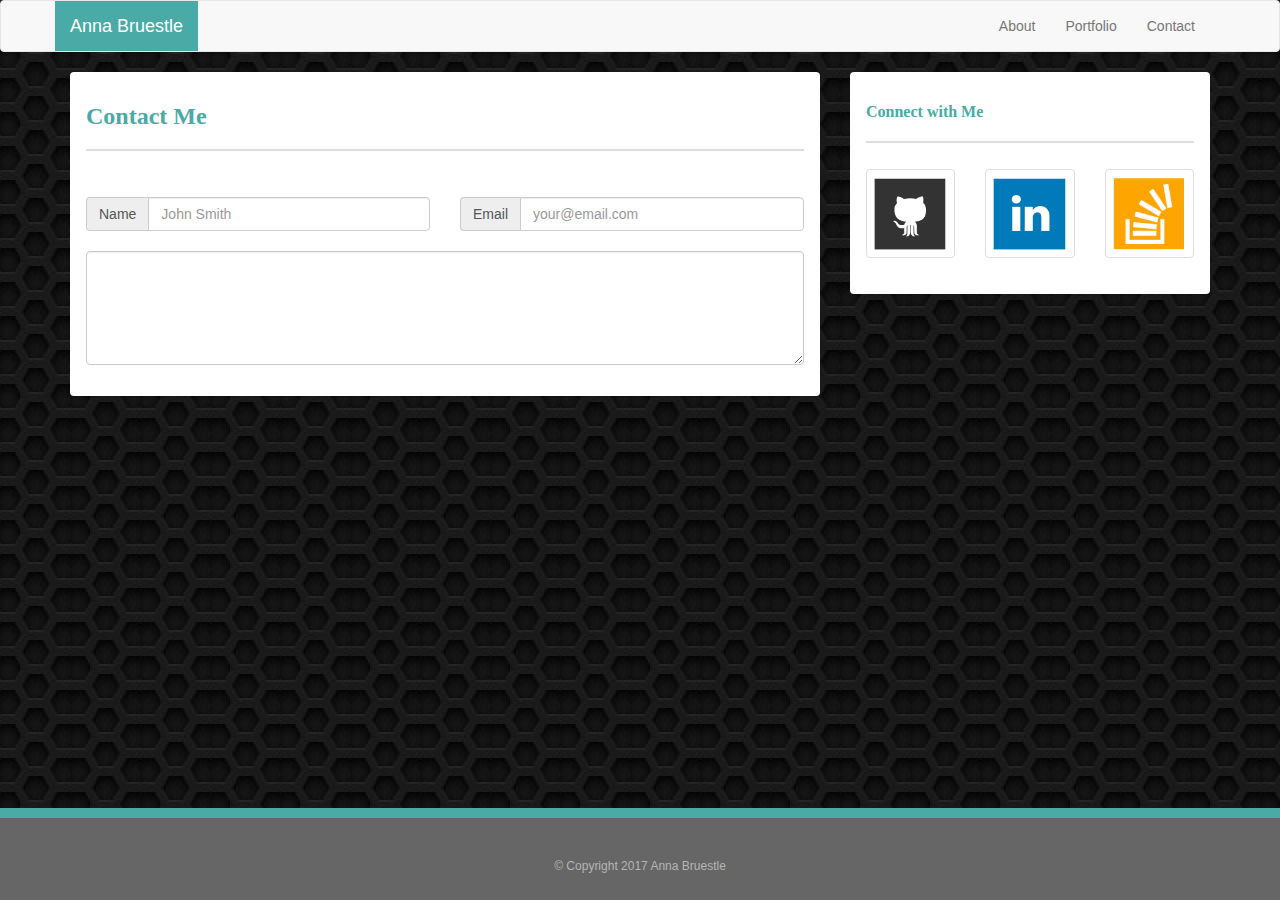
==== contact.html @ 35845e13 "Boostrap applied" ====
<!DOCTYPE html>
<html lang="en">
  <head>
    <title>Contact Anna Bruestle</title>
    <meta charset="utf-8">
    <meta name="viewport" content="width=device-width, initial-scale=1">
    <link rel="stylesheet" href="https://maxcdn.bootstrapcdn.com/bootstrap/3.3.7/css/bootstrap.min.css">
    <script src="https://ajax.googleapis.com/ajax/libs/jquery/3.2.1/jquery.min.js"></script>
    <script src="https://maxcdn.bootstrapcdn.com/bootstrap/3.3.7/js/bootstrap.min.js"></script>
    <link rel="stylesheet" type="text/css" href="assets/css/style.css">
  </head>
  <body>
    <nav class="navbar navbar-default">
      <div class="container">
        <div class="navbar-header">
          <button type="button" class="navbar-toggle" data-toggle="collapse" data-target="#myNavbar">
          <span class="icon-bar"></span>
          <span class="icon-bar"></span>
          <span class="icon-bar"></span>
          </button>
          <a href="index.html" class="navbar-brand">Anna Bruestle</a>
        </div>
        <div class="collapse navbar-collapse" id="myNavbar">
          <ul class="nav navbar-nav navbar-right">
            <li><a href="index.html">About</a></li>
            <li><a href="portfolio.html">Portfolio</a></li>
            <li><a href="contact.html">Contact</a></li>
          </ul>
        </div>
      </div>
    </nav>
    
    <div class="container">
      <div class="row">
        <div class = "col-md-8">
          <!--Main-->
          <div class="panel">
            <div class="panel-heading">
              <h2>Contact Me</h2>
            </div>
            <div class="panel-body">
              <div class = "row">
                <div class="col-md-6">
                  <div class="input-group">
                    <span class="input-group-addon" id="name">Name</span>
                    <input type="text" class="form-control" placeholder="John Smith" aria-describedby="name">
                  </div>
                </div>
                <div class="col-md-6">
                  <div class="input-group">
                    <span class="input-group-addon" id="email">Email</span>
                    <input type="text" class="form-control" placeholder="your@email.com" aria-describedby="email">
                  </div>
                </div>
              </div>
              <div class="row">
                <div class="col-xs-12">
                  <div class="form-group">
                    <textarea class="form-control" rows="5" id="emailtext"></textarea>
                  </div>
                </div>
              </div>
            </div>
          </div>
        </div>
        <div class = "col-md-4" id ="sidebar">
          <!--Sidebar-->
          <div class="panel">
            <div class="panel-heading">
              <h2 class="panel-title">Connect with Me</h2>
            </div>
            <div class="panel-body">
              <div class="row">
                <div class="col-xs-4">
                  <a href="https://github.com/abruestle" target="_blank" class="connect-image">
                    <img class="thumbnail img-responsive" src="./assets/images/if_github_square_107105.png" alt="github">
                  </a>
                </div>
                <div class="col-xs-4">
                  <a href="https://www.linkedin.com/in/anna-bruestle-1a81624a/" target="_blank" class="connect-image">
                    <img class="thumbnail img-responsive" src="./assets/images/if_linkedin_square_color_107091.png" alt="linked in">
                  </a>
                </div>
                <div class="col-xs-4">
                  <a href="https://stackoverflow.com/users/8611310/a-bruestle" target="_blank" class="connect-image">
                    <img class="thumbnail img-responsive" src="./assets/images/if_stackoverflow_273179.png" alt="stackoverflow">
                  </a>
                </div>
              </div>
            </div>
          </div>
        </div>
      </div>
    </div>
    <div class="container-fluid">
      <!-- <div class="row"> -->
      
      <div class="row"><footer>
        <p>© Copyright 2017 Anna Bruestle</p>
      </footer></div>
      
      <!-- </div> -->
    </div>
  </body>
</html>
---- assets/css/style.css ----
/* Sticky footer styles
-------------------------------------------------- */
html {
  position: relative;
  min-height: 100%;
}
body {
  /* Margin bottom by footer height */
  margin-bottom: 90px;  
  background-image: url(../images/hixs_pattern_evolution_@2X.png);
  background-color:#131313;
}

footer {
  position: absolute;
  bottom: 0;
  left: 0;
  width: 100%;
  /* Set the fixed height of the footer here */
  height: 60px;
	border-style: solid;
	border-width: 10px 0px 0px 0px;
	border-color: #4aaaa5;
	background-color: #666;
	text-align: center;
	color: #b5b5b5;
	padding: 40px;
	font-size:12px;
	min-height:92px;

	    display: block;
}

h1, h2 {
  margin: 0;
  color: #4aaaa5;
  font-weight: bold;
  font-family: 'Georgia', Times, Times New Roman, serif;
  
}

h1 {
  padding: 5px 0;
  font-size: 18px;
  width:100%;
}

h2 {
  font-size: 24px;
  border-bottom:2px;
  border-color:#ddd;
  border-bottom-style:solid;
  margin-bottom: 20px;
  padding: 20px 0 20px 0;
}

.caption h3 {
    margin-top:10px;
    color:white;
  font-family: 'Georgia', Times, Times New Roman, serif;
}

div.thumbnail a img {
    border-top-right-radius: 5px;
    border-top-left-radius: 5px;

}

.page-header {
	border-bottom-width: 3px;
}

.navbar-default .navbar-brand {
	color: #fff;
	background-color:#4aaaa5;
}

.panel-title {
  color: #4aaaa5;
}

.bio {
	max-width:369.828px;
	margin-left: auto;
	margin-right: auto;
}

.bio img {
	border-radius: 5px;
	max-height: 500px;
}

.caption {
    background-color:teal;
    text-align: center;
    float: none;
    max-width: 560px;
    margin: 5px auto 0 auto;
    border-bottom-right-radius: 5px;
    border-bottom-left-radius: 5px;
}

.input-group {
	margin-bottom:20px;
}

.clearfix::after {
Content: "";
display: block;
clear: both;
}
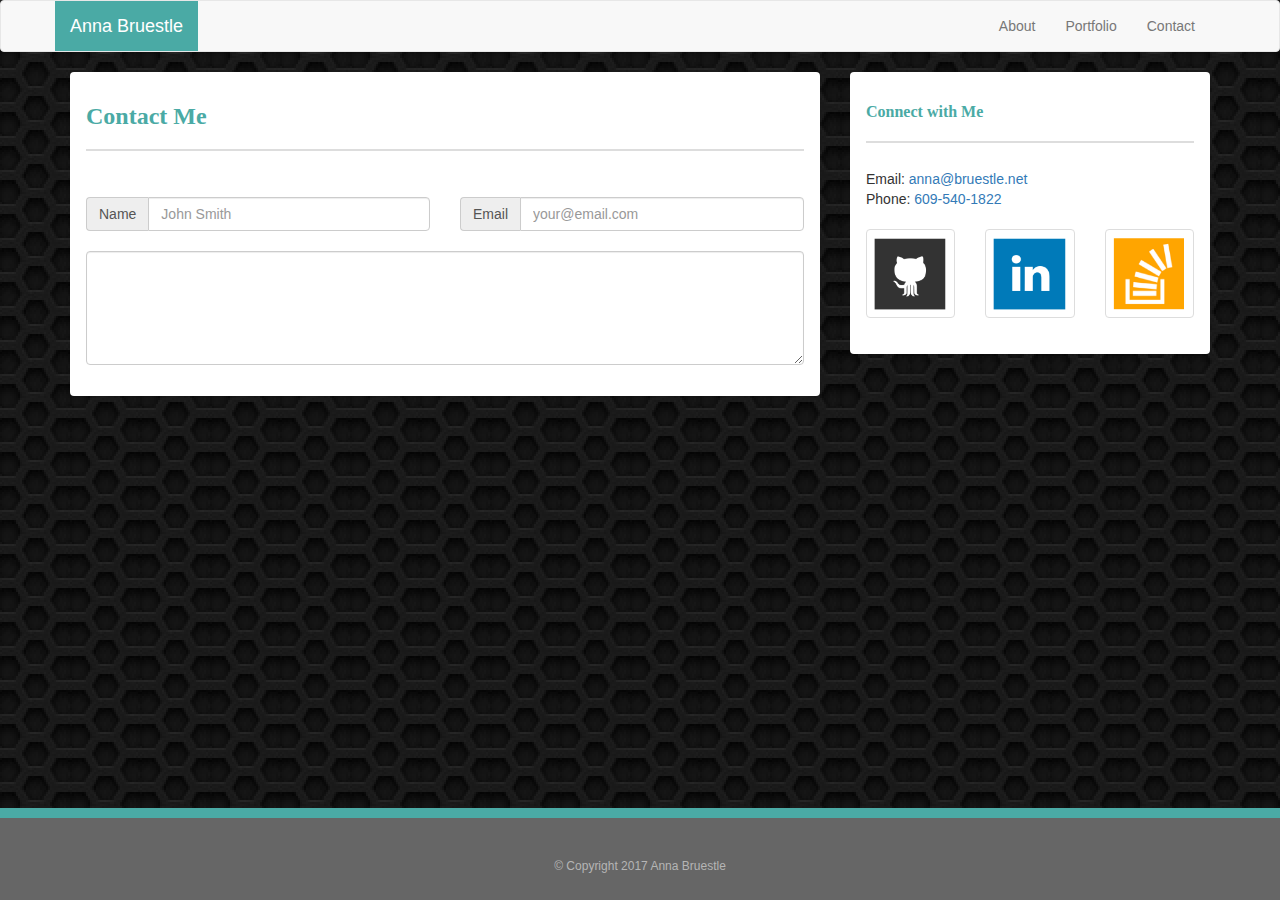
==== commit 9256354d: "updated contact info" ====
--- a/contact.html
+++ b/contact.html
@@ -8,6 +8,7 @@
     <script src="https://ajax.googleapis.com/ajax/libs/jquery/3.2.1/jquery.min.js"></script>
     <script src="https://maxcdn.bootstrapcdn.com/bootstrap/3.3.7/js/bootstrap.min.js"></script>
     <link rel="stylesheet" type="text/css" href="assets/css/style.css">
+    <link rel="shortcut icon" href="assets/images/favicon.ico" type="image/x-icon" />
   </head>
   <body>
     <nav class="navbar navbar-default">
@@ -70,6 +71,15 @@
               <h2 class="panel-title">Connect with Me</h2>
             </div>
             <div class="panel-body">
+                <div class="row">
+                  <div class="col-md-12">
+                    Email: <a href="mailto:anna@bruestle.net" target="blank">anna@bruestle.net</a>
+                    <br/>
+                    Phone: <a href="tel:16095401822" target="blank">609-540-1822</a>
+                    <br/>
+                    <br/>
+                  </div>
+                </div>
               <div class="row">
                 <div class="col-xs-4">
                   <a href="https://github.com/abruestle" target="_blank" class="connect-image">
